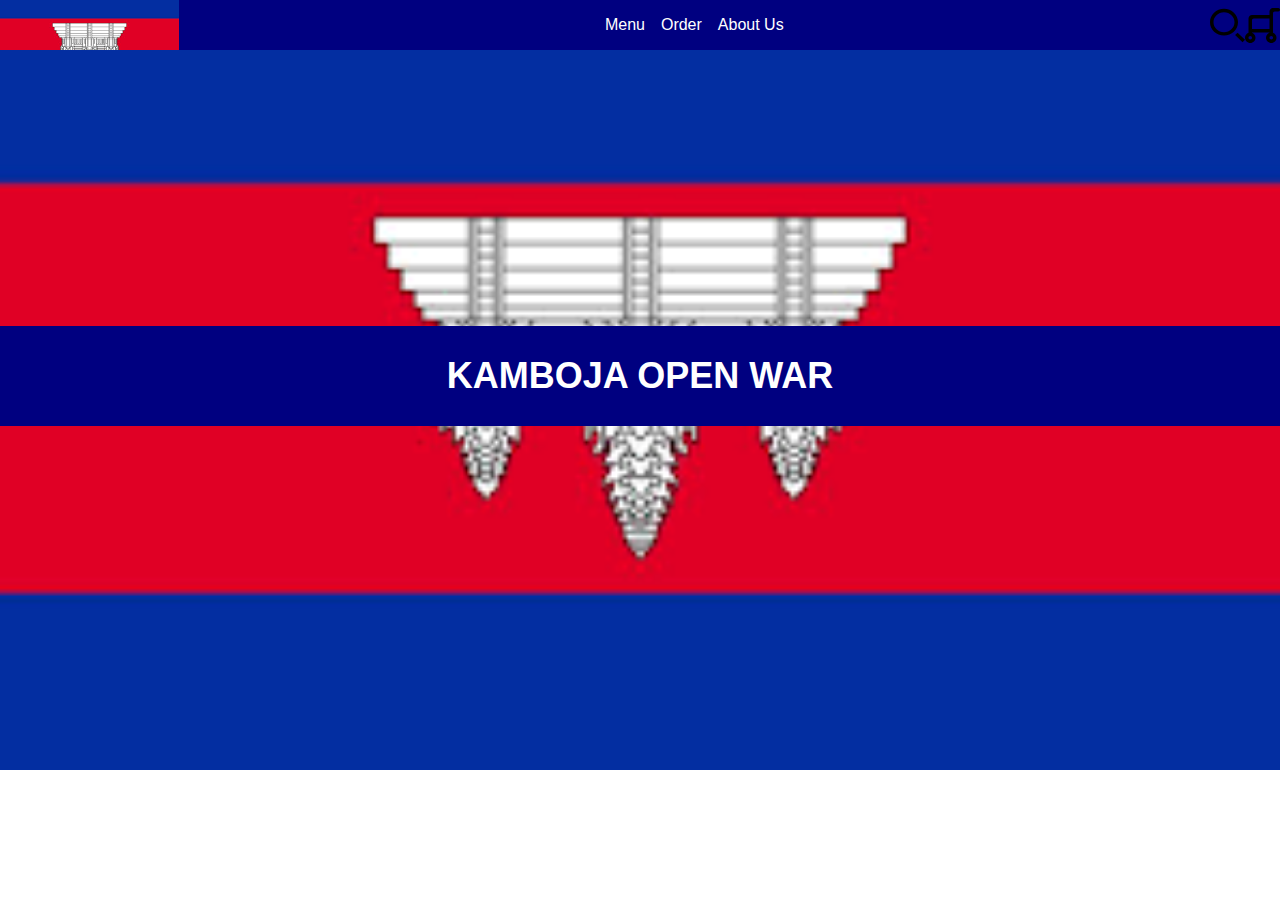
==== index.html @ 6495ce7b "membuat navbar" ====
<!DOCTYPE html>
<html lang="en">
  <head>
    <meta charset="UTF-8" />
    <meta http-equiv="X-UA-Compatible" content="IE=edge" />
    <meta name="viewport" content="width=device-width, initial-scale=1.0" />
    <title>Kenangan Senja</title>
    <link rel="stylesheet" href="style.css" />
    <link rel="stylesheet" href="hero.css" />
  </head>

  <body>
    <nav>
      <img src="img/download (1).png" alt="" />
      <div class="menu">
        <a href="#">Menu</a>
        <a href="#">Order</a>
        <a href="#">About Us</a>
      </div>
      <div class="tools">
        <img src="img/search-left-1504-svgrepo-com.svg" alt="Search" />
        <img src="img/cart-round-1169-svgrepo-com.svg" alt="Cart" />
      </div>
    </nav>
    <main>
      <section id="hero">
        <h1 class="judul">KAMBOJA OPEN WAR</h1>
        <img src="img/download (1).png" alt="" />
      </section>
    </main>
  </body>
</html>
---- style.css ----
body {
  margin: 0;
  font-family: 'Gill Sans', 'Gill Sans MT', Calibri, 'Trebuchet MS', sans-serif;
}

nav {
  background-color: navy;
  height: 50px;
  display: flex;
  justify-content: space-between;
}

nav a {
  color: white;
  text-decoration: none;
}

nav img {
  height: 100%;
  color: white;
}

nav div {
  height: 100%;
  display: flex;
  align-items: center;
}

nav > img {
  height: 200%;
}

nav > .menu a {
  padding: 0 8px;
  height: 100%;
  display: flex;
  align-items: center;
}

nav > div > img {
  height: 70%;
}

.judul {
  background-color: chocolate;
  text-align: center;
  color: white;
}
---- hero.css ----
#hero {
  height: 80vh;
  overflow: hidden;
  position: relative;
}

#hero .judul {
  background-color: navy;
  text-align: center;
  color: white;
  position: absolute;
  top: 35%;
  width: 100%;
  height: 100px;
  font-size: 36px;
  display: flex;
  align-items: center;
  justify-content: center;
}

#hero > img {
  width: 100%;
  height: 100%;
  object-fit: cover;
  object-position: center;
}
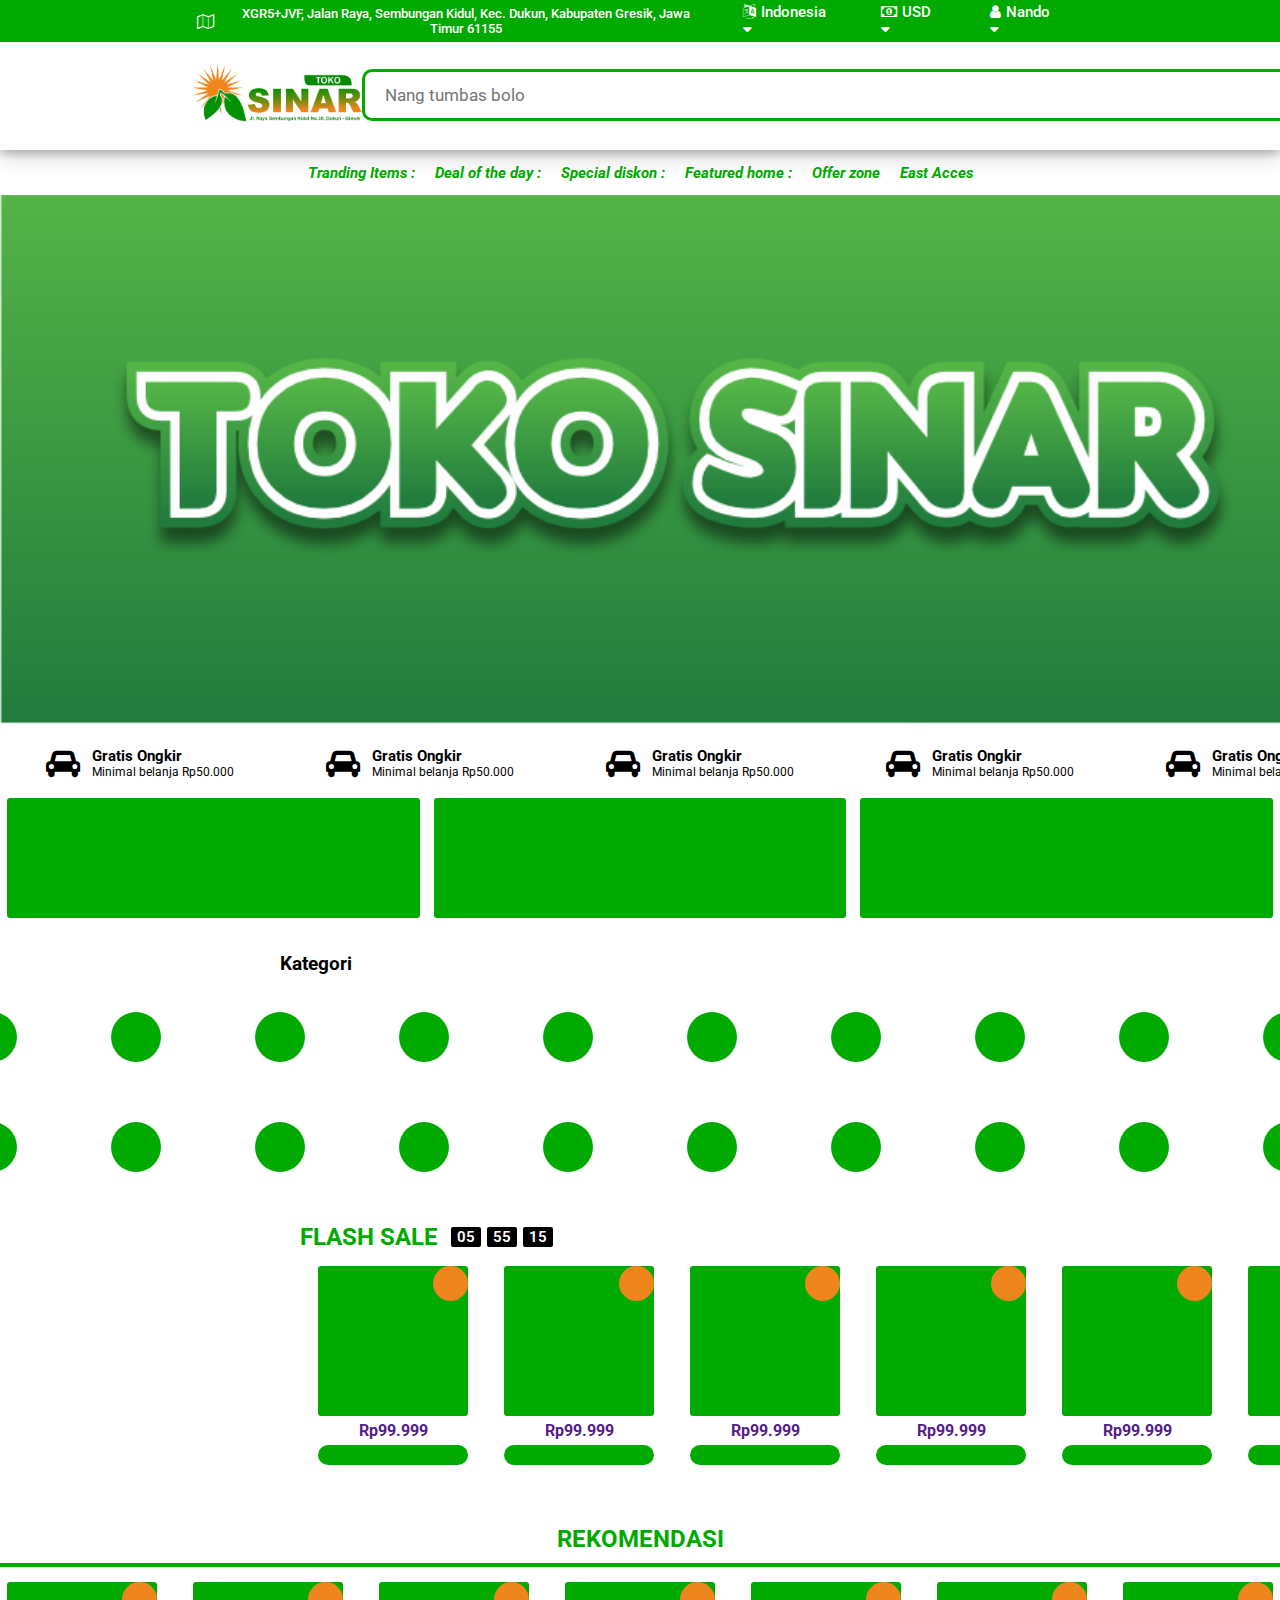
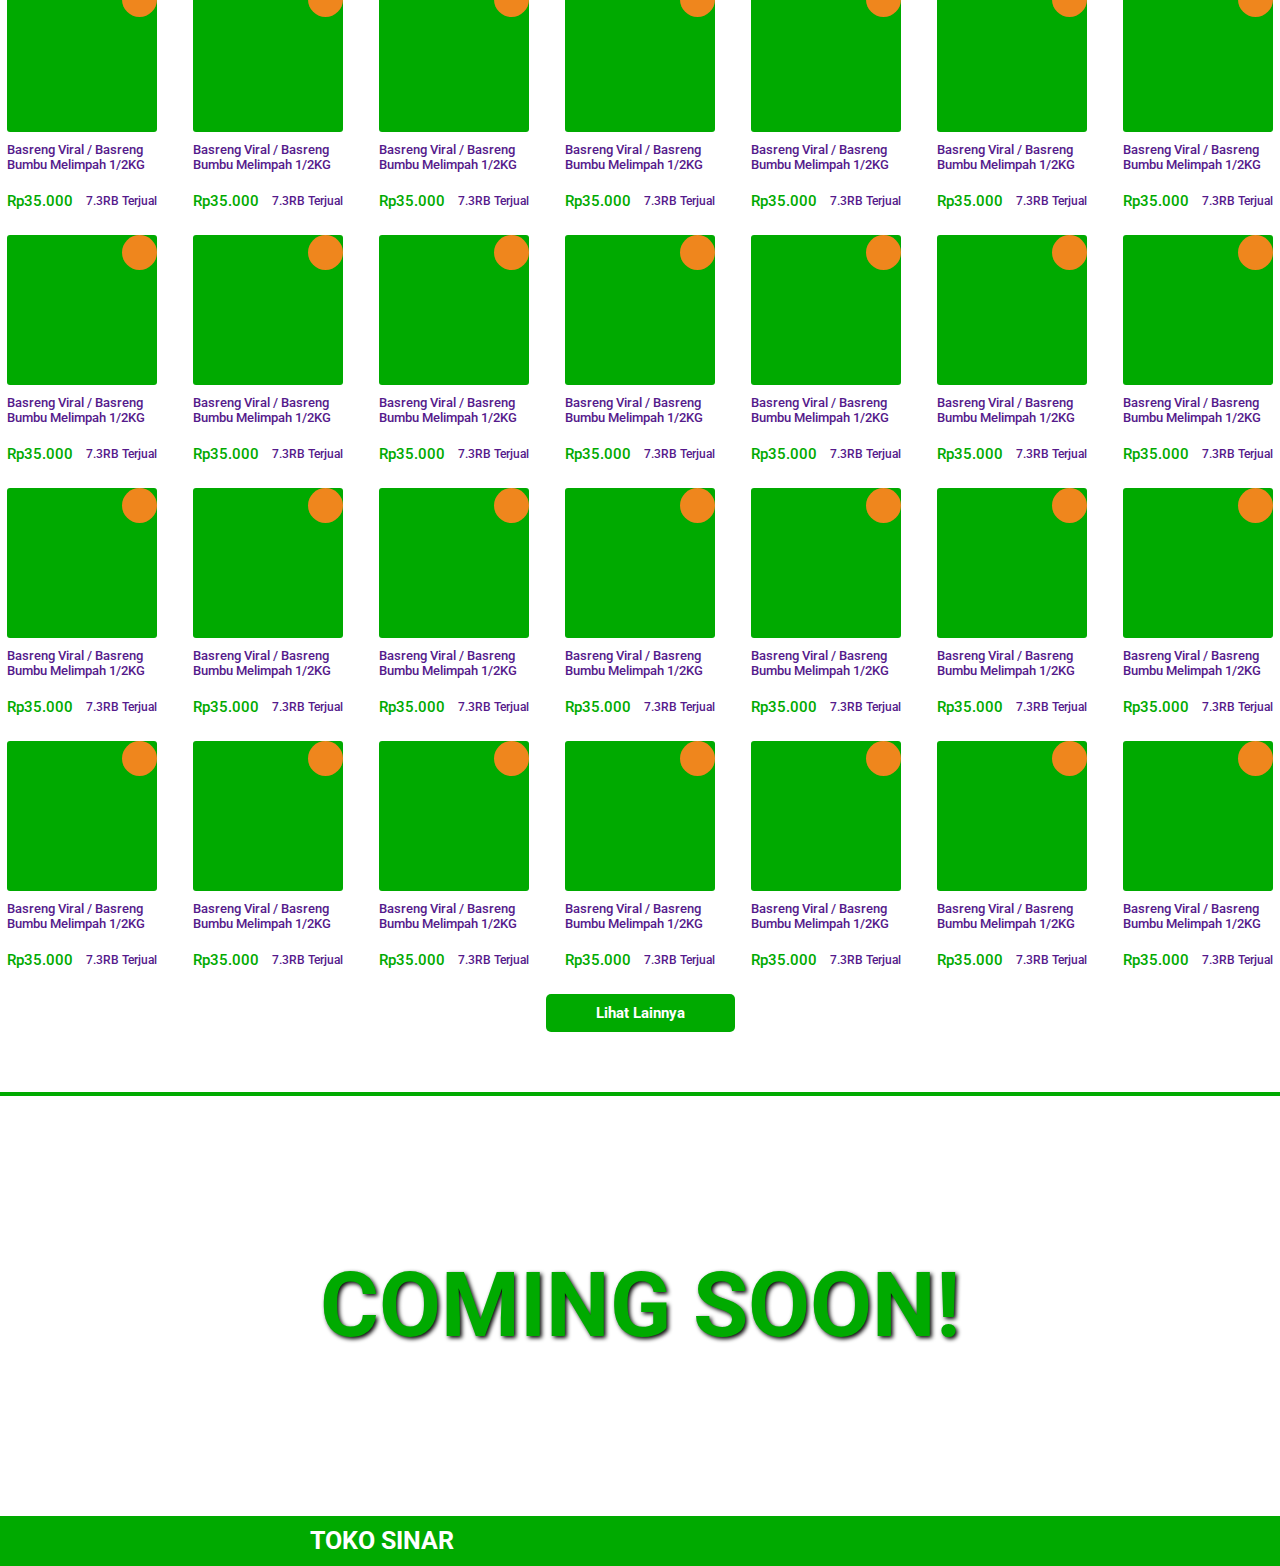
==== commit f460446a: "Membuat" ====
--- a/index.html
+++ b/index.html
@@ -4,29 +4,731 @@
     <meta charset="UTF-8" />
     <meta http-equiv="X-UA-Compatible" content="IE=edge" />
     <meta name="viewport" content="width=device-width, initial-scale=1.0" />
-    <title>Kenangan Senja</title>
+    <title>TOKO SINAR</title>
+    <link rel="icon" href="img/Logo Toko Sinar.png" />
     <link rel="stylesheet" href="style.css" />
-    <link rel="stylesheet" href="hero.css" />
+
+    <!-- Font -->
+    <link rel="preconnect" href="https://fonts.googleapis.com" />
+    <link rel="preconnect" href="https://fonts.gstatic.com" crossorigin />
+    <link href="https://fonts.googleapis.com/css2?family=Roboto:wght@400;500;700;900&display=swap" rel="stylesheet" />
+    <!-- Font -->
+
+    <!-- Icon -->
+    <link rel="stylesheet" href="https://unpkg.com/boxicons@latest/css/boxicons.min.css" />
+    <link rel="stylesheet" href="https://cdnjs.cloudflare.com/ajax/libs/font-awesome/4.7.0/css/font-awesome.min.css" />
+    <!-- Icon -->
   </head>
 
   <body>
     <nav>
-      <img src="img/download (1).png" alt="" />
-      <div class="menu">
-        <a href="#">Menu</a>
-        <a href="#">Order</a>
-        <a href="#">About Us</a>
-      </div>
-      <div class="tools">
-        <img src="img/search-left-1504-svgrepo-com.svg" alt="Search" />
-        <img src="img/cart-round-1169-svgrepo-com.svg" alt="Cart" />
+      <header>
+        <a href="https://goo.gl/maps/F7pzBiDRccdyYyx77" class="Maps" target="_blank">
+          <i class="fa fa-map-o" style="font-size: 15px; color: white"></i> <span>XGR5+JVF, Jalan Raya, Sembungan Kidul, Kec. Dukun, Kabupaten Gresik, Jawa Timur 61155</span>
+        </a>
+        <ul class="Navbar">
+          <li><i class="fa fa-language" style="font-size: 15px; color: #ffffff"></i>Indonesia <i class="fa fa-caret-down" style="font-size: 15px; color: #ffffff"></i></li>
+          <li><i class="fa fa-money" style="font-size: 15px; color: #ffffff"></i>USD <i class="fa fa-caret-down" style="font-size: 15px; color: #ffffff"></i></li>
+          <li><i class="fa fa-user" style="font-size: 15px; color: #ffffff"></i>Nando <i class="fa fa-caret-down" style="font-size: 15px; color: #ffffff"></i></li>
+        </ul>
+      </header>
+      <div class="Container_Navbar">
+        <div class="Navbar2">
+          <ul>
+            <a href="http://127.0.0.1:5500/COMINGSOON!.html">
+              <li><img src="img/Logo 2.png" width="170" height="auto" /></li>
+            </a>
+            <li>
+              <div class="Search">
+                <input type="text" class="input" placeholder="Nang tumbas bolo" />
+                <a href="http://127.0.0.1:5500/COMINGSOON!.html"
+                  ><button class="ButtonSearch"><i class="fa fa-search"></i></button
+                ></a>
+              </div>
+            </li>
+            <li>
+              <div class="Icon">
+                <ul>
+                  <li><i class="fa fa-heart"> </i></li>
+                  <li><i class="fa fa-shopping-cart"></i></li>
+                </ul>
+              </div>
+            </li>
+          </ul>
+        </div>
       </div>
     </nav>
-    <main>
-      <section id="hero">
-        <h1 class="judul">KAMBOJA OPEN WAR</h1>
-        <img src="img/download (1).png" alt="" />
-      </section>
-    </main>
+    <div class="Acces">
+      <a href="http://127.0.0.1:5500/COMINGSOON!.html">Tranding Items :</a>
+      <a href="http://127.0.0.1:5500/COMINGSOON!.html">Deal of the day :</a>
+      <a href="http://127.0.0.1:5500/COMINGSOON!.html">Special diskon :</a>
+      <a href="http://127.0.0.1:5500/COMINGSOON!.html">Featured home :</a>
+      <a href="http://127.0.0.1:5500/COMINGSOON!.html">Offer zone</a>
+      <a href="http://127.0.0.1:5500/COMINGSOON!.html">East Acces</a>
+    </div>
+    <div class="Image_Top">
+      <img src="img/TKSNR.png" style="width: 1350px; height: auto" alt="" />
+    </div>
+    <div class="Content_InfoToko">
+      <ul>
+        <li>
+          <div class="Info">
+            <a href="http://127.0.0.1:5500/COMINGSOON!.html"><i class="fa fa-car"></i></a>
+            <div class="Content">
+              <a href="http://127.0.0.1:5500/COMINGSOON!.html">
+                <h4>Gratis Ongkir</h4>
+                <p>Minimal belanja Rp50.000</p>
+              </a>
+            </div>
+          </div>
+        </li>
+        <li>
+          <div class="Info">
+            <a href="http://127.0.0.1:5500/COMINGSOON!.html"><i class="fa fa-car"></i></a>
+            <div class="Content">
+              <a href="http://127.0.0.1:5500/COMINGSOON!.html">
+                <h4>Gratis Ongkir</h4>
+                <p>Minimal belanja Rp50.000</p>
+              </a>
+            </div>
+          </div>
+        </li>
+        <li>
+          <div class="Info">
+            <a href="http://127.0.0.1:5500/COMINGSOON!.html"><i class="fa fa-car"></i></a>
+            <div class="Content">
+              <a href="http://127.0.0.1:5500/COMINGSOON!.html">
+                <h4>Gratis Ongkir</h4>
+                <p>Minimal belanja Rp50.000</p>
+              </a>
+            </div>
+          </div>
+        </li>
+        <li>
+          <div class="Info">
+            <a href="http://127.0.0.1:5500/COMINGSOON!.html"><i class="fa fa-car"></i></a>
+            <div class="Content">
+              <a href="http://127.0.0.1:5500/COMINGSOON!.html">
+                <h4>Gratis Ongkir</h4>
+                <p>Minimal belanja Rp50.000</p>
+              </a>
+            </div>
+          </div>
+        </li>
+        <li>
+          <div class="Info">
+            <a href="#"><i class="fa fa-car"></i></a>
+            <div class="Content">
+              <a href="">
+                <h4>Gratis Ongkir</h4>
+                <p>Minimal belanja Rp50.000</p>
+              </a>
+            </div>
+          </div>
+        </li>
+      </ul>
+    </div>
+    <div class="Info_Promo">
+      <div class="Promo"></div>
+      <div class="Promo"></div>
+      <div class="Promo"></div>
+    </div>
+    <div class="Kategori">
+      <h3>Kategori</h3>
+      <ul class="Row">
+        <a href="">
+          <li class="Coloum"></li>
+        </a>
+        <a href="">
+          <li class="Coloum"></li>
+        </a>
+        <a href="">
+          <li class="Coloum"></li>
+        </a>
+        <a href="">
+          <li class="Coloum"></li>
+        </a>
+        <a href="">
+          <li class="Coloum"></li>
+        </a>
+        <a href="">
+          <li class="Coloum"></li>
+        </a>
+        <a href="">
+          <li class="Coloum"></li>
+        </a>
+        <a href="">
+          <li class="Coloum"></li>
+        </a>
+        <a href="">
+          <li class="Coloum"></li>
+        </a>
+        <a href="">
+          <li class="Coloum"></li>
+        </a>
+      </ul>
+      <ul class="Row">
+        <a href="">
+          <li class="Coloum"></li>
+        </a>
+        <a href="">
+          <li class="Coloum"></li>
+        </a>
+        <a href="">
+          <li class="Coloum"></li>
+        </a>
+        <a href="">
+          <li class="Coloum"></li>
+        </a>
+        <a href="">
+          <li class="Coloum"></li>
+        </a>
+        <a href="">
+          <li class="Coloum"></li>
+        </a>
+        <a href="">
+          <li class="Coloum"></li>
+        </a>
+        <a href="">
+          <li class="Coloum"></li>
+        </a>
+        <a href="">
+          <li class="Coloum"></li>
+        </a>
+        <a href="">
+          <li class="Coloum"></li>
+        </a>
+      </ul>
+    </div>
+
+    <div class="Flashsale">
+      <div class="top">
+        <h2 style="color: #00aa00">FLASH SALE</h2>
+        <ul>
+          <li>05</li>
+          <li>55</li>
+          <li>15</li>
+        </ul>
+      </div>
+      <div class="Content">
+        <ul>
+          <li>
+            <a href="">
+              <div class="Box_Top">
+                <div class="Diskon"></div>
+              </div>
+              <h4>Rp99.999</h4>
+              <div class="Box_Down"></div>
+            </a>
+          </li>
+          <li>
+            <a href="">
+              <div class="Box_Top">
+                <div class="Diskon"></div>
+              </div>
+              <h4>Rp99.999</h4>
+              <div class="Box_Down"></div>
+            </a>
+          </li>
+          <li>
+            <a href="">
+              <div class="Box_Top">
+                <div class="Diskon"></div>
+              </div>
+              <h4>Rp99.999</h4>
+              <div class="Box_Down"></div>
+            </a>
+          </li>
+          <li>
+            <a href="">
+              <div class="Box_Top">
+                <div class="Diskon"></div>
+              </div>
+              <h4>Rp99.999</h4>
+              <div class="Box_Down"></div>
+            </a>
+          </li>
+          <li>
+            <a href="">
+              <div class="Box_Top">
+                <div class="Diskon"></div>
+              </div>
+              <h4>Rp99.999</h4>
+              <div class="Box_Down"></div>
+            </a>
+          </li>
+          <li>
+            <a href="">
+              <div class="Box_Top">
+                <div class="Diskon"></div>
+              </div>
+              <h4>Rp99.999</h4>
+              <div class="Box_Down"></div>
+            </a>
+          </li>
+          <li>
+            <a href="">
+              <div class="Box_Top">
+                <div class="Diskon"></div>
+              </div>
+              <h4>Rp99.999</h4>
+              <div class="Box_Down"></div>
+            </a>
+          </li>
+        </ul>
+      </div>
+    </div>
+    <div class="Rekomendasi">
+      <h2 style="text-align: center; color: #00aa00">REKOMENDASI</h2>
+      <div class="Garis"></div>
+      <div class="Content">
+        <ul class="Row">
+          <li class="Coloum">
+            <a href="">
+              <div class="Box_Top">
+                <div class="Diskon"></div>
+              </div>
+              <h5>
+                Basreng Viral / Basreng <br />
+                Bumbu Melimpah 1/2KG
+              </h5>
+              <span>
+                <h5>Rp35.000</h5>
+                <p>7.3RB Terjual</p>
+              </span>
+            </a>
+          </li>
+          <li class="Coloum">
+            <a href="">
+              <div class="Box_Top">
+                <div class="Diskon"></div>
+              </div>
+              <h5>
+                Basreng Viral / Basreng <br />
+                Bumbu Melimpah 1/2KG
+              </h5>
+              <span>
+                <h5>Rp35.000</h5>
+                <p>7.3RB Terjual</p>
+              </span>
+            </a>
+          </li>
+          <li class="Coloum">
+            <a href="">
+              <div class="Box_Top">
+                <div class="Diskon"></div>
+              </div>
+              <h5>
+                Basreng Viral / Basreng <br />
+                Bumbu Melimpah 1/2KG
+              </h5>
+              <span>
+                <h5>Rp35.000</h5>
+                <p>7.3RB Terjual</p>
+              </span>
+            </a>
+          </li>
+          <li class="Coloum">
+            <a href="">
+              <div class="Box_Top">
+                <div class="Diskon"></div>
+              </div>
+              <h5>
+                Basreng Viral / Basreng <br />
+                Bumbu Melimpah 1/2KG
+              </h5>
+              <span>
+                <h5>Rp35.000</h5>
+                <p>7.3RB Terjual</p>
+              </span>
+            </a>
+          </li>
+          <li class="Coloum">
+            <a href="">
+              <div class="Box_Top">
+                <div class="Diskon"></div>
+              </div>
+              <h5>
+                Basreng Viral / Basreng <br />
+                Bumbu Melimpah 1/2KG
+              </h5>
+              <span>
+                <h5>Rp35.000</h5>
+                <p>7.3RB Terjual</p>
+              </span>
+            </a>
+          </li>
+          <li class="Coloum">
+            <a href="">
+              <div class="Box_Top">
+                <div class="Diskon"></div>
+              </div>
+              <h5>
+                Basreng Viral / Basreng <br />
+                Bumbu Melimpah 1/2KG
+              </h5>
+              <span>
+                <h5>Rp35.000</h5>
+                <p>7.3RB Terjual</p>
+              </span>
+            </a>
+          </li>
+          <li class="Coloum">
+            <a href="">
+              <div class="Box_Top">
+                <div class="Diskon"></div>
+              </div>
+              <h5>
+                Basreng Viral / Basreng <br />
+                Bumbu Melimpah 1/2KG
+              </h5>
+              <span>
+                <h5>Rp35.000</h5>
+                <p>7.3RB Terjual</p>
+              </span>
+            </a>
+          </li>
+        </ul>
+        <ul class="Row">
+          <li class="Coloum">
+            <a href="">
+              <div class="Box_Top">
+                <div class="Diskon"></div>
+              </div>
+              <h5>
+                Basreng Viral / Basreng <br />
+                Bumbu Melimpah 1/2KG
+              </h5>
+              <span>
+                <h5>Rp35.000</h5>
+                <p>7.3RB Terjual</p>
+              </span>
+            </a>
+          </li>
+          <li class="Coloum">
+            <a href="">
+              <div class="Box_Top">
+                <div class="Diskon"></div>
+              </div>
+              <h5>
+                Basreng Viral / Basreng <br />
+                Bumbu Melimpah 1/2KG
+              </h5>
+              <span>
+                <h5>Rp35.000</h5>
+                <p>7.3RB Terjual</p>
+              </span>
+            </a>
+          </li>
+          <li class="Coloum">
+            <a href="">
+              <div class="Box_Top">
+                <div class="Diskon"></div>
+              </div>
+              <h5>
+                Basreng Viral / Basreng <br />
+                Bumbu Melimpah 1/2KG
+              </h5>
+              <span>
+                <h5>Rp35.000</h5>
+                <p>7.3RB Terjual</p>
+              </span>
+            </a>
+          </li>
+          <li class="Coloum">
+            <a href="">
+              <div class="Box_Top">
+                <div class="Diskon"></div>
+              </div>
+              <h5>
+                Basreng Viral / Basreng <br />
+                Bumbu Melimpah 1/2KG
+              </h5>
+              <span>
+                <h5>Rp35.000</h5>
+                <p>7.3RB Terjual</p>
+              </span>
+            </a>
+          </li>
+          <li class="Coloum">
+            <a href="">
+              <div class="Box_Top">
+                <div class="Diskon"></div>
+              </div>
+              <h5>
+                Basreng Viral / Basreng <br />
+                Bumbu Melimpah 1/2KG
+              </h5>
+              <span>
+                <h5>Rp35.000</h5>
+                <p>7.3RB Terjual</p>
+              </span>
+            </a>
+          </li>
+          <li class="Coloum">
+            <a href="">
+              <div class="Box_Top">
+                <div class="Diskon"></div>
+              </div>
+              <h5>
+                Basreng Viral / Basreng <br />
+                Bumbu Melimpah 1/2KG
+              </h5>
+              <span>
+                <h5>Rp35.000</h5>
+                <p>7.3RB Terjual</p>
+              </span>
+            </a>
+          </li>
+          <li class="Coloum">
+            <a href="">
+              <div class="Box_Top">
+                <div class="Diskon"></div>
+              </div>
+              <h5>
+                Basreng Viral / Basreng <br />
+                Bumbu Melimpah 1/2KG
+              </h5>
+              <span>
+                <h5>Rp35.000</h5>
+                <p>7.3RB Terjual</p>
+              </span>
+            </a>
+          </li>
+        </ul>
+        <ul class="Row">
+          <li class="Coloum">
+            <a href="">
+              <div class="Box_Top">
+                <div class="Diskon"></div>
+              </div>
+              <h5>
+                Basreng Viral / Basreng <br />
+                Bumbu Melimpah 1/2KG
+              </h5>
+              <span>
+                <h5>Rp35.000</h5>
+                <p>7.3RB Terjual</p>
+              </span>
+            </a>
+          </li>
+          <li class="Coloum">
+            <a href="">
+              <div class="Box_Top">
+                <div class="Diskon"></div>
+              </div>
+              <h5>
+                Basreng Viral / Basreng <br />
+                Bumbu Melimpah 1/2KG
+              </h5>
+              <span>
+                <h5>Rp35.000</h5>
+                <p>7.3RB Terjual</p>
+              </span>
+            </a>
+          </li>
+          <li class="Coloum">
+            <a href="">
+              <div class="Box_Top">
+                <div class="Diskon"></div>
+              </div>
+              <h5>
+                Basreng Viral / Basreng <br />
+                Bumbu Melimpah 1/2KG
+              </h5>
+              <span>
+                <h5>Rp35.000</h5>
+                <p>7.3RB Terjual</p>
+              </span>
+            </a>
+          </li>
+          <li class="Coloum">
+            <a href="">
+              <div class="Box_Top">
+                <div class="Diskon"></div>
+              </div>
+              <h5>
+                Basreng Viral / Basreng <br />
+                Bumbu Melimpah 1/2KG
+              </h5>
+              <span>
+                <h5>Rp35.000</h5>
+                <p>7.3RB Terjual</p>
+              </span>
+            </a>
+          </li>
+          <li class="Coloum">
+            <a href="">
+              <div class="Box_Top">
+                <div class="Diskon"></div>
+              </div>
+              <h5>
+                Basreng Viral / Basreng <br />
+                Bumbu Melimpah 1/2KG
+              </h5>
+              <span>
+                <h5>Rp35.000</h5>
+                <p>7.3RB Terjual</p>
+              </span>
+            </a>
+          </li>
+          <li class="Coloum">
+            <a href="">
+              <div class="Box_Top">
+                <div class="Diskon"></div>
+              </div>
+              <h5>
+                Basreng Viral / Basreng <br />
+                Bumbu Melimpah 1/2KG
+              </h5>
+              <span>
+                <h5>Rp35.000</h5>
+                <p>7.3RB Terjual</p>
+              </span>
+            </a>
+          </li>
+          <li class="Coloum">
+            <a href="">
+              <div class="Box_Top">
+                <div class="Diskon"></div>
+              </div>
+              <h5>
+                Basreng Viral / Basreng <br />
+                Bumbu Melimpah 1/2KG
+              </h5>
+              <span>
+                <h5>Rp35.000</h5>
+                <p>7.3RB Terjual</p>
+              </span>
+            </a>
+          </li>
+        </ul>
+        <ul class="Row">
+          <li class="Coloum">
+            <a href="">
+              <div class="Box_Top">
+                <div class="Diskon"></div>
+              </div>
+              <h5>
+                Basreng Viral / Basreng <br />
+                Bumbu Melimpah 1/2KG
+              </h5>
+              <span>
+                <h5>Rp35.000</h5>
+                <p>7.3RB Terjual</p>
+              </span>
+            </a>
+          </li>
+          <li class="Coloum">
+            <a href="">
+              <div class="Box_Top">
+                <div class="Diskon"></div>
+              </div>
+              <h5>
+                Basreng Viral / Basreng <br />
+                Bumbu Melimpah 1/2KG
+              </h5>
+              <span>
+                <h5>Rp35.000</h5>
+                <p>7.3RB Terjual</p>
+              </span>
+            </a>
+          </li>
+          <li class="Coloum">
+            <a href="">
+              <div class="Box_Top">
+                <div class="Diskon"></div>
+              </div>
+              <h5>
+                Basreng Viral / Basreng <br />
+                Bumbu Melimpah 1/2KG
+              </h5>
+              <span>
+                <h5>Rp35.000</h5>
+                <p>7.3RB Terjual</p>
+              </span>
+            </a>
+          </li>
+          <li class="Coloum">
+            <a href="">
+              <div class="Box_Top">
+                <div class="Diskon"></div>
+              </div>
+              <h5>
+                Basreng Viral / Basreng <br />
+                Bumbu Melimpah 1/2KG
+              </h5>
+              <span>
+                <h5>Rp35.000</h5>
+                <p>7.3RB Terjual</p>
+              </span>
+            </a>
+          </li>
+          <li class="Coloum">
+            <a href="">
+              <div class="Box_Top">
+                <div class="Diskon"></div>
+              </div>
+              <h5>
+                Basreng Viral / Basreng <br />
+                Bumbu Melimpah 1/2KG
+              </h5>
+              <span>
+                <h5>Rp35.000</h5>
+                <p>7.3RB Terjual</p>
+              </span>
+            </a>
+          </li>
+          <li class="Coloum">
+            <a href="">
+              <div class="Box_Top">
+                <div class="Diskon"></div>
+              </div>
+              <h5>
+                Basreng Viral / Basreng <br />
+                Bumbu Melimpah 1/2KG
+              </h5>
+              <span>
+                <h5>Rp35.000</h5>
+                <p>7.3RB Terjual</p>
+              </span>
+            </a>
+          </li>
+          <li class="Coloum">
+            <a href="">
+              <div class="Box_Top">
+                <div class="Diskon"></div>
+              </div>
+              <h5>
+                Basreng Viral / Basreng <br />
+                Bumbu Melimpah 1/2KG
+              </h5>
+              <span>
+                <h5>Rp35.000</h5>
+                <p>7.3RB Terjual</p>
+              </span>
+            </a>
+          </li>
+        </ul>
+      </div>
+    </div>
+    <div class="Lihat_Lainnya">
+      <button>Lihat Lainnya</button>
+    </div>
+    <div class="Garis_Footer"></div>
+    <div class="Tentang_Saya">
+      <h1>COMING SOON!</h1>
+    </div>
+    <footer>
+      <div class="Content">
+        <a href="#" class="Toko">TOKO SINAR</a>
+        <a href="#" class="Akun"></a>
+        <a href="#" class="Akun"></a>
+        <a href="#" class="Akun"></a>
+        <a href="#" class="Akun"></a>
+      </div>
+    </footer>
   </body>
+
+  <script></script>
 </html>
--- a/style.css
+++ b/style.css
@@ -1,48 +1,532 @@
+* {
+  margin: 0;
+  padding: 0;
+  box-sizing: border-box;
+  font-family: Roboto;
+  text-decoration: none;
+  list-style: none;
+  transition: 0.2s;
+}
+
+:root {
+  --color-green: #00aa00;
+  --color-orange: #ef861d;
+  --color-abuabu: #626262;
+  --color-bg: #f9f9f9;
+  --color-white: #ffffff;
+  --color-hovergreen: rgb(39, 181, 39);
+}
+
 body {
-  margin: 0;
-  font-family: 'Gill Sans', 'Gill Sans MT', Calibri, 'Trebuchet MS', sans-serif;
+  position: absolute;
+  min-height: 100vh;
+  background: white;
+  width: 100%;
+  overflow-x: hidden;
+}
+
+main {
 }
 
 nav {
-  background-color: navy;
+  position: fixed;
+  width: 100%;
+  height: 150px;
+  background-color: #ffffff;
+  box-shadow: 0 4px 8px 0 rgba(0, 0, 0, 0.2), 0 6px 20px 0 rgba(0, 0, 0, 0.19);
+}
+
+.logo {
+  display: flex;
+  align-items: center;
+  justify-content: space-between;
+}
+
+header {
+  width: 100%;
+  height: 10px;
+  background-color: #00aa00;
+  display: flex;
+  top: 0;
+  right: 0;
+  z-index: 1000;
+  align-items: center;
+  justify-content: space-between;
+  padding: 21px 15.4%;
+}
+
+header a {
+  display: flex;
+  align-items: center;
+}
+
+header a span {
+  font-family: Roboto;
+  display: flex;
+  font-size: 13px;
+  padding: 13px;
+  text-align: center;
+  color: white;
+  font-weight: 500;
+}
+
+.Navbar {
+  display: flex;
+}
+
+.Navbar li {
+  font-weight: 500;
+  color: var(--color-white);
+  padding: 5px 0;
+  margin: 0px 20px;
+  font-size: 15px;
+  cursor: pointer;
+}
+
+.Navbar li i {
+  margin: 0px 5px;
+}
+
+.Container_Navbar ul {
+  background: white;
+  width: 100%;
+  height: 106px;
+  display: flex;
+  align-items: center;
+  justify-content: space-between;
+}
+
+.Container_Navbar .Navbar2 {
+  display: flex;
+  align-items: center;
+  padding: 0px 15%;
+}
+
+.Container_Navbar .Navbar2 .Search {
+  border: 3px var(--color-green) solid;
+  width: 1000px;
+  height: 52px;
+  border-radius: 10px;
+}
+
+.Container_Navbar .Navbar2 .Search .input {
+  outline: none;
+  height: 46px;
+  width: 800px;
+  border-radius: 10px;
+  border: 0;
+  margin-left: 20px;
+  font-size: 17px;
+}
+
+.Container_Navbar .Search .ButtonSearch {
+  position: absolute;
+  align-items: center;
+  outline: none;
+  border: 0;
+  background: var(--color-green);
+  padding-left: 10px;
+  width: 70px;
+  height: 38px;
+  border-radius: 4px;
+  margin-left: 98px;
+  z-index: 100;
+  margin-top: 3px;
+  cursor: pointer;
+}
+
+.Container_Navbar .Navbar2 .Search .ButtonSearch:hover {
+  background: rgb(39, 181, 39);
+  transition: 0.3s;
+}
+
+.Container_Navbar .Navbar2 .Search .ButtonSearch i {
+  text-align: center;
+  font-size: 25px;
+  margin-left: -6px;
+  color: var(--color-white);
+  font-weight: 100;
+}
+
+.Container_Navbar .Navbar2 .Icon ul {
+  display: flex;
+}
+
+.Container_Navbar .Navbar2 .Icon li {
+  font-size: 35px;
+  color: var(--color-green);
+  cursor: pointer;
+}
+
+.Container_Navbar .Navbar2 .Icon li i {
+  margin: 0px 7px;
+}
+
+.Container_Navbar .Navbar2 .Icon li i:hover {
+  color: var(--color-hovergreen);
+}
+
+.Acces {
+  display: flex;
+  align-items: center;
+  color: var(--color-green);
+  justify-content: center;
+  background: transparent;
+  margin-top: 150px;
+  width: 100%;
+  height: 45px;
+}
+
+.Acces a {
+  text-decoration: none;
+  font-weight: bold;
+  font-size: 15px;
+  color: var(--color-green);
+  font-style: italic;
+  margin: 0px 10px;
+}
+
+.Acces a:hover {
+  color: var(--color-hovergreen);
+}
+
+.Image_Top {
+  display: block;
+  text-align: center;
+}
+
+.Content_InfoToko {
+  width: 100%;
+  height: 70px;
+  background: transparent;
+  display: flex;
+  align-items: center;
+  justify-content: space-around;
+  z-index: -1;
+}
+
+.Content_InfoToko ul {
+  display: flex;
+  text-align: center;
+  justify-content: space-around;
+}
+
+.Content_InfoToko ul li {
+  display: flex;
+  align-items: center;
+  margin: 0px 40px;
+}
+
+.Content_InfoToko ul .Info {
+  display: flex;
+  align-items: center;
+  justify-content: space-around;
+  text-align: center;
+  width: 200px;
   height: 50px;
-  display: flex;
+  cursor: pointer;
+}
+
+.Content_InfoToko ul li i {
+  font-size: 30px;
+}
+
+.Content_InfoToko ul a {
+  text-decoration: none;
+  cursor: pointer;
+  color: black;
+}
+
+.Content_InfoToko ul a h4 {
+  font-weight: bold;
+  text-align: left;
+  font-size: 15px;
+}
+
+.Content_InfoToko ul a p {
+  font-size: 12px;
+  font-weight: 400;
+}
+
+.Info_Promo {
+  display: flex;
+  align-items: center;
+  justify-content: center;
+}
+
+.Info_Promo .Promo {
+  border-radius: 3px;
+  width: 440px;
+  height: 120px;
+  background: var(--color-green);
+  margin: 0px 7px;
+}
+
+.Info_Promo .Promo:hover {
+  background: var(--color-hovergreen);
+}
+
+.Kategori {
+  width: 100%;
+  height: 100px;
+  margin-top: 35px;
+}
+
+.Kategori h3 {
+  margin-left: 280px;
+}
+
+.Kategori .Row {
+  display: flex;
+  align-items: center;
+  justify-content: center;
+  width: 100%;
+  height: 95px;
+  margin-top: 15px;
+  background: white;
+}
+
+.Kategori .Coloum {
+  width: 50px;
+  height: 50px;
+  background: var(--color-green);
+  border-radius: 50%;
+  margin: 0px 47px;
+}
+
+.Kategori .Coloum:hover {
+  background: var(--color-hovergreen);
+}
+
+.Flashsale {
+  width: 100%;
+  margin-top: 170px;
+  margin-left: 300px;
+}
+
+.Flashsale .top {
+  display: flex;
+  align-items: center;
+}
+
+.Flashsale .top ul {
+  display: flex;
+  align-items: center;
+  margin: 0px 10px;
+}
+
+.Flashsale .top ul li {
+  display: flex;
+  justify-content: center;
+  align-items: center;
+  font-weight: 600;
+  font-size: 15px;
+  width: 30px;
+  height: 20px;
+  background: black;
+  border-radius: 2px;
+  margin: 0px 3px;
+  color: white;
+}
+
+.Flashsale .Content {
+  display: flex;
+  align-items: center;
   justify-content: space-between;
 }
 
-nav a {
+.Flashsale .Content ul {
+  display: flex;
+  justify-content: center;
+}
+
+.Flashsale .Content ul li {
+  display: block;
+  align-items: center;
+  justify-content: center;
+  margin: 0px 18px;
+}
+
+.Flashsale .Content ul li .Box_Top {
+  margin-top: 15px;
+  width: 150px;
+  height: 150px;
+  border-radius: 3px;
+  background: var(--color-green);
+}
+
+.Flashsale .Content ul li .Box_Top:hover {
+  background-color: var(--color-hovergreen);
+}
+
+.Flashsale .Content ul li .Box_Top .Diskon {
+  width: 35px;
+  height: 35px;
+  float: right;
+  border-radius: 50px;
+  background: #ef861d;
+}
+
+.Flashsale .Content ul li h4 {
+  text-align: center;
+  padding: 5px 0px;
+}
+
+.Flashsale .Content ul li .Box_Down {
+  width: 150px;
+  height: 20px;
+  border-radius: 50px;
+  background: var(--color-green);
+}
+
+.Rekomendasi {
+  margin-top: 60px;
+  /* display: flex ;
+  align-items: center;
+  justify-content: center; */
+}
+
+.Rekomendasi .Garis {
+  margin-left: auto;
+  margin-right: auto;
+  margin-top: 10px;
+  width: 1370px;
+  height: 4px;
+  background: var(--color-green);
+}
+
+.Rekomendasi .Content {
+}
+
+.Rekomendasi .Content ul {
+  display: flex;
+  align-items: center;
+  justify-content: center;
+}
+
+.Rekomendasi .Content ul li {
+  display: block;
+  align-items: center;
+  justify-content: center;
+  margin: 0px 18px;
+}
+
+.Rekomendasi .Content ul li .Box_Top {
+  margin-top: 15px;
+  width: 150px;
+  height: 150px;
+  border-radius: 3px;
+  background: var(--color-green);
+}
+
+.Rekomendasi .Content ul li .Box_Top:hover {
+  background-color: var(--color-hovergreen);
+}
+
+.Rekomendasi .Content ul li .Box_Top .Diskon {
+  width: 35px;
+  height: 35px;
+  float: right;
+  border-radius: 50px;
+  background: #ef861d;
+}
+
+.Rekomendasi .Content ul li h5 {
+  margin-top: 10px;
+  margin-bottom: 10px;
+  font-weight: 500;
+}
+
+.Rekomendasi .Content ul li span {
+  display: flex;
+  align-items: center;
+  justify-content: space-between;
+}
+
+.Rekomendasi .Content ul li span h5 {
+  color: var(--color-green);
+  font-size: 15px;
+}
+
+.Rekomendasi .Content ul li span p {
+  font-size: 12px;
+  font-weight: 500;
+}
+
+.Lihat_Lainnya {
+  display: flex;
+  align-items: center;
+  justify-content: center;
+  margin: 15px 0;
+}
+
+.Lihat_Lainnya button {
+  background: var(--color-green);
+  border: none;
+  padding: 10px 50px;
+  border-radius: 5px;
+  font-weight: bold;
   color: white;
-  text-decoration: none;
-}
-
-nav img {
-  height: 100%;
+  font-size: 15px;
+  cursor: pointer;
+}
+
+.Lihat_Lainnya button:hover {
+  background: var(--color-hovergreen);
+}
+
+.Garis_Footer {
+  margin-left: auto;
+  margin-right: auto;
+  margin-top: 60px;
+  margin-bottom: 60px;
+  width: 100%;
+  height: 4px;
+  background: var(--color-green);
+}
+
+.Tentang_Saya {
+  display: flex;
+  align-items: center;
+  justify-content: center;
+  width: 100%;
+  height: 300px;
+  margin-bottom: 60px;
+}
+
+.Tentang_Saya h1 {
+  text-align: center;
+  font-size: 90px;
+  color: var(--color-green);
+  text-shadow: 2px 2px 4px black;
+}
+
+footer {
+  background: var(--color-green);
+  width: 100%;
+  height: 50px;
+  display: flex;
+  align-items: center;
+  justify-content: space-between;
+}
+
+footer .Content {
+  display: flex;
+  align-items: center;
+}
+
+footer .Content .Toko {
   color: white;
-}
-
-nav div {
-  height: 100%;
-  display: flex;
-  align-items: center;
-}
-
-nav > img {
-  height: 200%;
-}
-
-nav > .menu a {
-  padding: 0 8px;
-  height: 100%;
-  display: flex;
-  align-items: center;
-}
-
-nav > div > img {
-  height: 70%;
-}
-
-.judul {
-  background-color: chocolate;
-  text-align: center;
-  color: white;
-}
+  font-weight: bold;
+  margin-left: 310px;
+  font-size: 25px;
+}
+
+footer .Content .Akun {
+  width: 30px;
+  height: 30px;
+  background: white;
+  border-radius: 50px;
+  margin: 0px -1200px;
+  margin-left: 1130px;
+}
